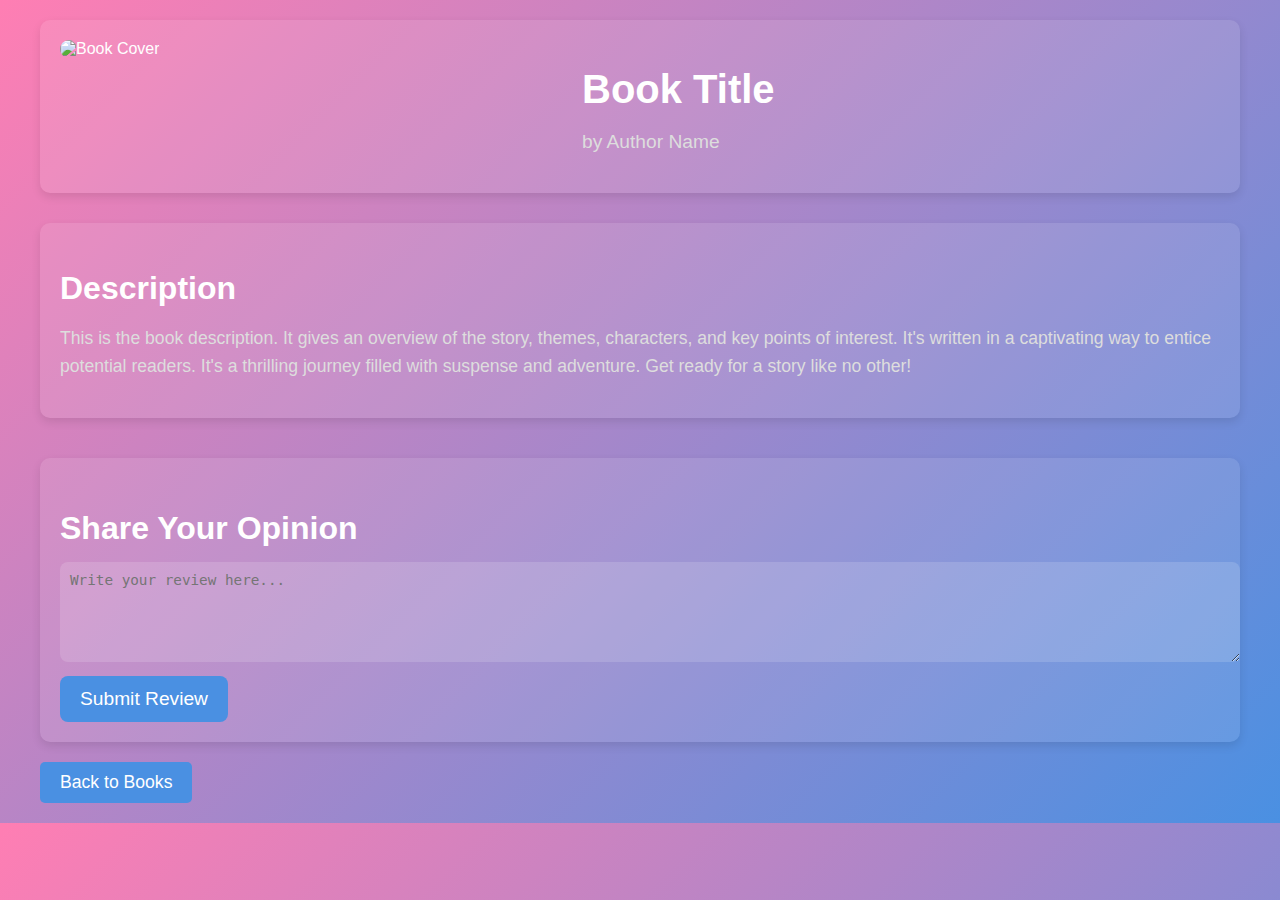
==== book1.html @ 82d81248 "Create book1.html" ====
<!DOCTYPE html>
<html lang="en">

<head>
    <meta charset="UTF-8">
    <meta name="viewport" content="width=device-width, initial-scale=1.0">
    <meta http-equiv="X-UA-Compatible" content="ie=edge">
    <title>Book Detail</title>
    <link rel="stylesheet" href="styles.css"> <!-- Link to your external CSS file -->
</head>

<body>

    <div class="book-detail-container">
        <!-- Book Info Section -->
        <div class="book-info-section">
            <!-- Left Side: Book Image -->
            <div class="book-image">
                <img src="book-cover-image.jpg" alt="Book Cover"> <!-- Replace with your book image -->
            </div>

            <!-- Right Side: Book Title, Author -->
            <div class="book-details">
                <h1 class="book-title">Book Title</h1>
                <p class="book-author">by Author Name</p>
            </div>
        </div>

        <!-- Book Description Section -->
        <div class="book-description">
            <h2>Description</h2>
            <p>
                This is the book description. It gives an overview of the story, themes, characters, and key points of
                interest. It's written in a captivating way to entice potential readers. It's a thrilling journey filled
                with suspense and adventure. Get ready for a story like no other!
            </p>
        </div>

        <!-- Review Submission Form -->
        <div class="review-form">
            <h3>Share Your Opinion</h3>
            <form id="review-form">
                <textarea name="review" placeholder="Write your review here..." rows="5" required></textarea>
                <button type="submit" class="submit-review-btn">Submit Review</button>
            </form>
        </div>

        <!-- Display Submitted Reviews -->
        <div id="reviews-section">
           
            <!-- Reviews will be appended here dynamically -->
        </div>

        <!-- Back Button -->
        <a href="index.html" class="back-button">Back to Books</a>


    </div>

    <script>
        // JavaScript to handle form submission and display reviews
        document.getElementById('review-form').addEventListener('submit', function(event) {
            event.preventDefault(); // Prevent form from submitting to a new page

            // Get the review text from the textarea
            const reviewText = document.querySelector('textarea[name="review"]').value;

            // Create a new review element
            const newReview = document.createElement('div');
            newReview.classList.add('review');
            newReview.innerHTML = `<p>"${reviewText}"</p><p class="reviewer">- You</p>`;

            // Append the new review to the reviews section
            document.getElementById('reviews-section').appendChild(newReview);

            // Clear the textarea after submission
            document.querySelector('textarea[name="review"]').value = '';
        });
    </script>

</body>

</html>
---- styles.css ----
/* Global Styles */
body, html {
    margin: 0;
    padding: 0;
    font-family: 'Segoe UI', Tahoma, Geneva, Verdana, sans-serif;
    background: linear-gradient(135deg, #ff7eb3, #4a90e2);
    color: #fff;
    overflow-x: hidden;
}

.container {
    display: flex;
    flex-direction: column;
    max-width: 1200px;
    margin: auto;
    padding: 20px;
}

/* Header */
.header-section {
    text-align: center;
    padding: 20px;
    background: rgba(255, 255, 255, 0.1);
    border-radius: 10px;
    box-shadow: 0 4px 10px rgba(0, 0, 0, 0.1);
    animation: fadeInDown 2s ease-in-out; /* Slower fade-in */
}

.header-section h1 {
    margin: 0;
    font-size: 3em;
    letter-spacing: 2px;
}

/* Navigation */
.nav-bar {
    margin-top: 15px;
    display: flex;
    justify-content: center;
    gap: 20px;
    flex-wrap: wrap;
}

.nav-bar a {
    text-decoration: none;
    color: #fff;
    padding: 10px 20px;
    background: rgba(255, 255, 255, 0.15);
    border-radius: 5px;
    transition: background 0.3s, transform 0.3s;
}

.nav-bar a:hover {
    background: rgba(255, 255, 255, 0.3);
    transform: scale(1.1);
}

/* Section Styling */
section {
    background: rgba(255, 255, 255, 0.1);
    margin: 20px 0;
    padding: 20px;
    border-radius: 10px;
    animation: fadeIn 1.5s ease-in-out; /* Slower fade-in */
    box-shadow: 0 4px 20px rgba(0, 0, 0, 0.1);
}

/* Featured Books Section */
.featured-books-section {
    background: rgba(255, 255, 255, 0.2);
    padding: 50px 30px;
    margin-top: 40px;
    border-radius: 15px;
    box-shadow: 0 4px 40px rgba(0, 0, 0, 0.3);
    animation: fadeInUp 2s ease-in-out; /* Slower fade-in */
}

.featured-books-section h2 {
    text-align: center;
    font-size: 2.8em;
    margin-bottom: 30px;
    color: #4a90e2;
}

.featured-books-content {
    display: flex;
    justify-content: space-between;
    flex-wrap: wrap;
}

.featured-text {
    flex: 1;
    padding-right: 20px;
}

.featured-text p {
    font-size: 1.2em;
    color: #ddd;
}

.book-carousel {
    flex: 2;
}

/* Grid for books */
.book-grid {
    display: grid;
    grid-template-columns: repeat(2, 1fr); /* Two books per row */
    gap: 30px;
}

.book-card {
    background: rgba(255, 255, 255, 0.2);
    border-radius: 10px;
    padding: 20px;
    text-align: center;
    transition: transform 0.4s, box-shadow 0.4s;
}

.book-card:hover {
    transform: translateY(-15px);
    box-shadow: 0 12px 25px rgba(0, 0, 0, 0.4);
}

.book-card img {
    max-width: 100%;
    border-radius: 5px;
    margin-bottom: 10px;
    transition: transform 0.3s;
}

.book-card img:hover {
    transform: scale(1.1);
}

/* Activities Section */
.activity-list {
    display: grid;
    grid-template-columns: repeat(auto-fit, minmax(250px, 1fr));
    gap: 20px;
}

.activity-item {
    background: rgba(255, 255, 255, 0.15);
    padding: 15px;
    border-radius: 8px;
    animation: fadeInUp 1.5s;
    text-align: center;
}

.activity-item h3 {
    margin-bottom: 10px;
}

.activity-item p {
    margin: 0;
}

/* Alphabet List */
.alphabet-grid {
    display: grid;
    grid-template-columns: repeat(auto-fit, minmax(150px, 1fr));
    gap: 10px;
}

.alphabet-item {
    background: rgba(255, 255, 255, 0.15);
    padding: 15px;
    border-radius: 8px;
    animation: slideIn 1.5s;
    text-align: center;
}

.alphabet-item h3 {
    margin-bottom: 10px;
}

/* Search Bar */
input[type="text"] {
    width: 100%;
    padding: 12px;
    border: none;
    border-radius: 5px;
    margin-top: 10px;
    outline: none;
    background: rgba(255, 255, 255, 0.15);
    color: #fff;
    transition: background 0.3s;
}

input[type="text"]::placeholder {
    color: #ddd;
}

input[type="text"]:focus {
    background: rgba(255, 255, 255, 0.3);
}

/* Footer */
.footer-section {
    text-align: center;
    padding: 15px;
    background: rgba(255, 255, 255, 0.1);
    border-radius: 10px;
    animation: fadeInUp 1.5s;
}

/* Animations */
@keyframes fadeIn {
    from { opacity: 0; }
    to { opacity: 1; }
}

@keyframes fadeInUp {
    from { transform: translateY(30px); opacity: 0; }
    to { transform: translateY(0); opacity: 1; }
}

@keyframes fadeInDown {
    from { transform: translateY(-30px); opacity: 0; }
    to { transform: translateY(0); opacity: 1; }
}

@keyframes slideIn {
    from { transform: translateX(-100%); }
    to { transform: translateX(0); }
}
/* Book Detail Page */
/* Body and Overall Container */
/* Body and Overall Container */
body {
    font-family: 'Segoe UI', Tahoma, Geneva, Verdana, sans-serif;
    margin: 0;
    padding: 0;
    background: linear-gradient(135deg, #ff7eb3, #4a90e2);
    color: #fff;
}

.book-detail-container {
    max-width: 1200px;
    margin: auto;
    padding: 20px;
}

/* Book Info Section */
.book-info-section {
    display: flex;
    flex-direction: row;
    justify-content: space-between;
    margin-bottom: 30px;
    background: rgba(255, 255, 255, 0.1);
    padding: 20px;
    border-radius: 10px;
    box-shadow: 0 4px 10px rgba(0, 0, 0, 0.1);
}

/* Book Image */
.book-image {
    width: 40%;
}

.book-image img {
    width: 100%;
    border-radius: 10px;
    transition: transform 0.3s;
}

.book-image img:hover {
    transform: scale(1.05);
}

/* Book Details (Right Side) */
.book-details {
    width: 55%;
    padding-left: 20px;
}

.book-title {
    font-size: 2.5em;
    margin-bottom: 10px;
    color: #fff;
}

.book-author {
    font-size: 1.2em;
    margin-bottom: 20px;
    color: #ddd;
}

/* Book Description Section */
.book-description {
    background: rgba(255, 255, 255, 0.1);
    padding: 20px;
    margin-top: 20px;
    border-radius: 10px;
    box-shadow: 0 4px 10px rgba(0, 0, 0, 0.1);
}

.book-description h2 {
    font-size: 2em;
    margin-bottom: 15px;
}

.book-description p {
    font-size: 1.1em;
    line-height: 1.6;
    color: #ddd;
}

/* Reviews Section */
.reviews-section {
    margin-top: 30px;
}

.reviews-section h3 {
    font-size: 2em;
    margin-bottom: 15px;
    color: #fff;
}

.review {
    background: rgba(255, 255, 255, 0.1);
    padding: 20px;
    margin-bottom: 15px;
    border-radius: 10px;
    box-shadow: 0 4px 10px rgba(0, 0, 0, 0.1);
}

.reviewer {
    font-size: 1em;
    font-style: italic;
    color: #ddd;
}

/* Review Submission Form */
.review-form {
    margin-top: 40px;
    background: rgba(255, 255, 255, 0.1);
    padding: 20px;
    border-radius: 10px;
    box-shadow: 0 4px 10px rgba(0, 0, 0, 0.1);
}

.review-form h3 {
    font-size: 2em;
    margin-bottom: 15px;
    color: #fff;
}

.review-form textarea {
    width: 100%;
    padding: 10px;
    font-size: 1.1em;
    color: #fff;
    background: rgba(255, 255, 255, 0.15);
    border: none;
    border-radius: 8px;
    resize: vertical;
    transition: background 0.3s;
}

.review-form textarea:focus {
    background: rgba(255, 255, 255, 0.2);
    outline: none;
}

.submit-review-btn {
    padding: 12px 20px;
    background-color: #4a90e2;
    color: #fff;
    border: none;
    border-radius: 8px;
    font-size: 1.2em;
    margin-top: 10px;
    cursor: pointer;
    transition: background-color 0.3s;
}

.submit-review-btn:hover {
    background-color: #357ab7;
}

/* Back Button */
.back-button {
    display: inline-block;
    padding: 10px 20px;
    background-color: #4a90e2;
    color: #fff;
    text-decoration: none;
    border-radius: 5px;
    margin-top: 20px;
    font-size: 1.1em;
    transition: background-color 0.3s;
}

.back-button:hover {
    background-color: #357ab7;
}
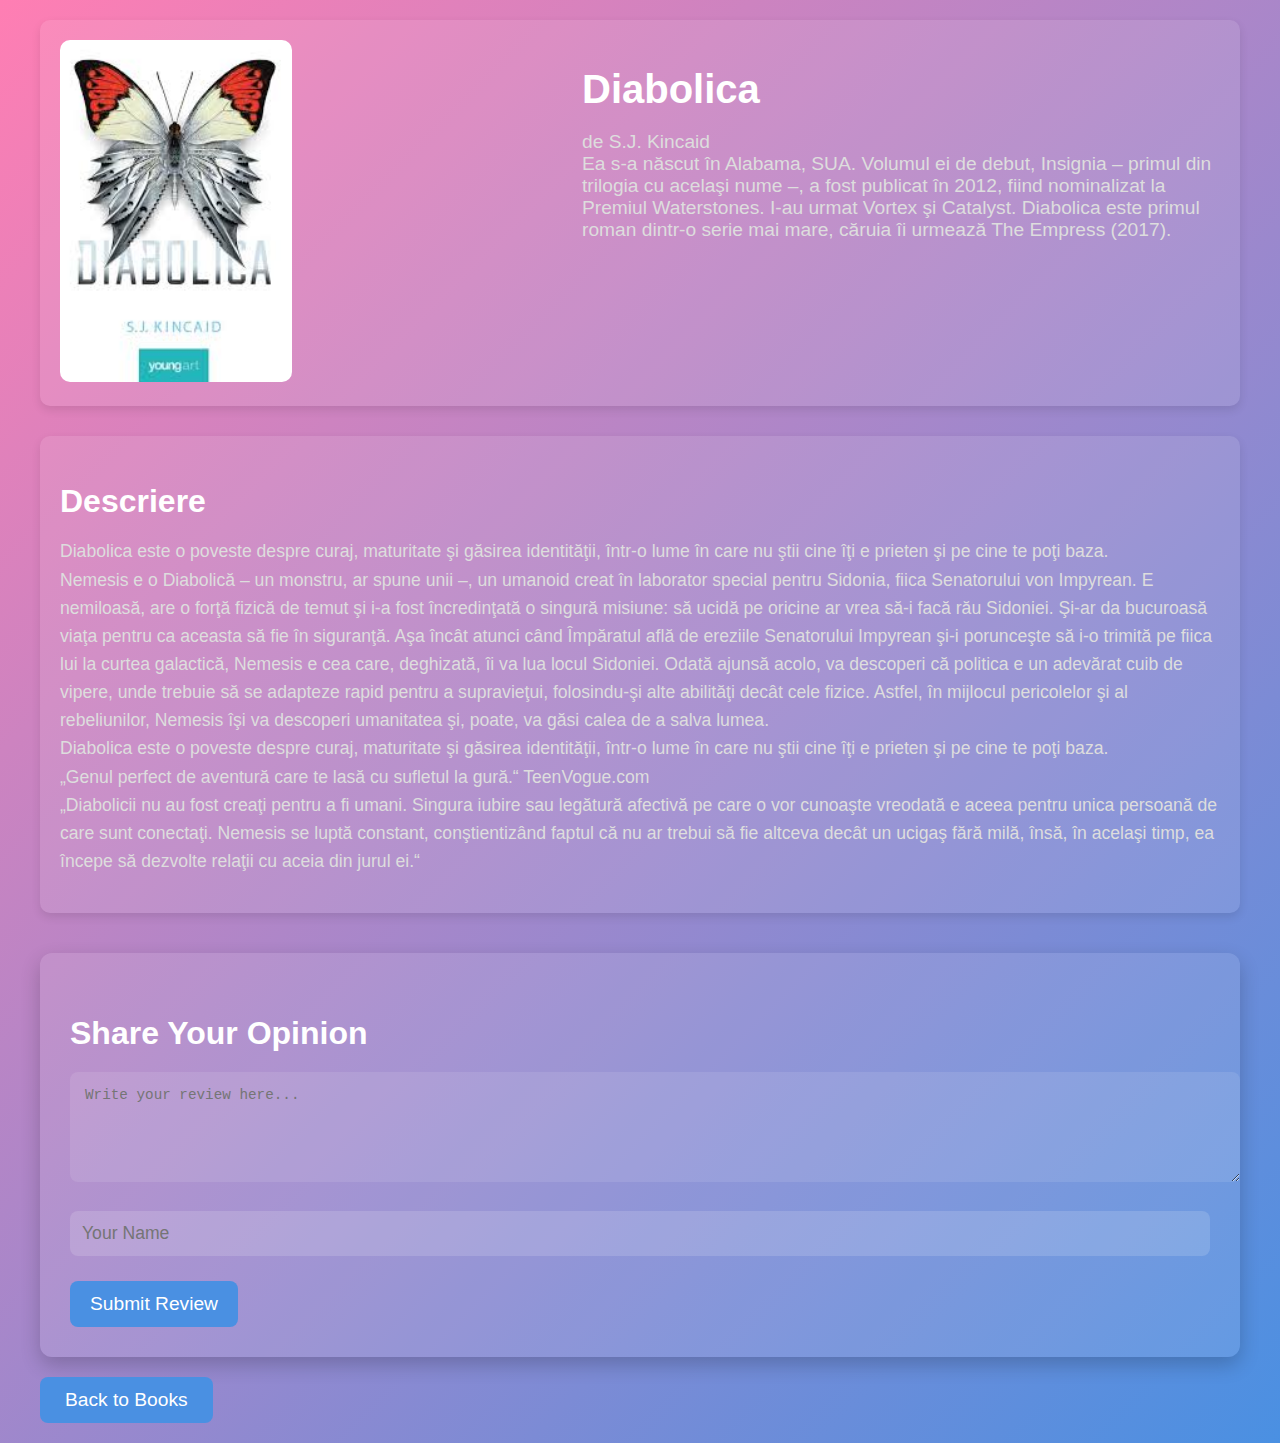
==== commit d5fe2d38: "Update book1.html" ====
--- a/book1.html
+++ b/book1.html
@@ -16,68 +16,98 @@
         <div class="book-info-section">
             <!-- Left Side: Book Image -->
             <div class="book-image">
-                <img src="book-cover-image.jpg" alt="Book Cover"> <!-- Replace with your book image -->
+                 <img src="[data-uri]"
+ alt="Book Cover"> <!-- Replace with your book image -->
             </div>
 
             <!-- Right Side: Book Title, Author -->
             <div class="book-details">
-                <h1 class="book-title">Book Title</h1>
-                <p class="book-author">by Author Name</p>
+                <h1 class="book-title">Diabolica</h1>
+                <p class="book-author">de S.J. Kincaid 
+                    <br>
+                    Ea s‑a născut în Alabama, SUA. Volumul ei de debut, Insignia – primul din trilogia cu acelaşi nume –, a fost publicat în 2012, fiind nominalizat la Premiul Waterstones. I‑au urmat Vortex şi Catalyst. Diabolica este primul roman dintr‑o serie mai mare, căruia îi urmează The Empress (2017).
+                </p>
             </div>
         </div>
 
         <!-- Book Description Section -->
         <div class="book-description">
-            <h2>Description</h2>
+            <h2>Descriere</h2>
             <p>
-                This is the book description. It gives an overview of the story, themes, characters, and key points of
-                interest. It's written in a captivating way to entice potential readers. It's a thrilling journey filled
-                with suspense and adventure. Get ready for a story like no other!
+                Diabolica este o poveste despre curaj, maturitate şi găsirea identităţii, într-o lume în care nu ştii cine îţi e prieten şi pe cine te poţi baza.<br>
+Nemesis e o Diabolică – un monstru, ar spune unii –, un umanoid creat în laborator special pentru Sidonia, fiica Senatorului von Impyrean. E nemiloasă, are o forţă fizică de temut şi i-a fost încredinţată o singură misiune: să ucidă pe oricine ar vrea să-i facă rău Sidoniei. Şi-ar da bucuroasă viaţa pentru ca aceasta să fie în siguranţă. Aşa încât atunci când Împăratul află de ereziile Senatorului Impyrean şi-i porunceşte să i-o trimită pe fiica lui la curtea galactică, Nemesis e cea care, deghizată, îi va lua locul Sidoniei. Odată ajunsă acolo, va descoperi că politica e un adevărat cuib de vipere, unde trebuie să se adapteze rapid pentru a supravieţui, folosindu-şi alte abilităţi decât cele fizice. Astfel, în mijlocul pericolelor şi al rebeliunilor, Nemesis îşi va descoperi umanitatea şi, poate, va găsi calea de a salva lumea.
+<br>
+
+
+Diabolica este o poveste despre curaj, maturitate şi găsirea identităţii, într-o lume în care nu ştii  cine îţi e prieten şi pe cine te poţi baza.
+<br>
+
+
+„Genul perfect de aventură care te lasă cu sufletul la gură.“ TeenVogue.com
+<br>
+„Diabolicii nu au fost creaţi pentru a fi umani. Singura iubire sau legătură afectivă pe care o vor cunoaşte vreodată e aceea pentru unica persoană de care sunt conectaţi. Nemesis se luptă constant, conştientizând faptul că nu ar trebui să fie altceva decât un ucigaş fără milă, însă, în acelaşi timp, ea începe să dezvolte relaţii cu aceia din jurul ei.“
             </p>
         </div>
 
-        <!-- Review Submission Form -->
         <div class="review-form">
             <h3>Share Your Opinion</h3>
             <form id="review-form">
                 <textarea name="review" placeholder="Write your review here..." rows="5" required></textarea>
+                <input type="text" class="reviewer-name-field" placeholder="Your Name" required> 
                 <button type="submit" class="submit-review-btn">Submit Review</button>
             </form>
         </div>
+        
 
         <!-- Display Submitted Reviews -->
         <div id="reviews-section">
-           
             <!-- Reviews will be appended here dynamically -->
         </div>
-
         <!-- Back Button -->
         <a href="index.html" class="back-button">Back to Books</a>
-
-
     </div>
-
     <script>
-        // JavaScript to handle form submission and display reviews
+        // Get a unique book identifier (could be set dynamically for each book page)
+        const bookId = 'book1'; // Replace 'book1' with a variable that identifies the current book
+        
+        // Function to load existing reviews for the current book from local storage
+        function loadReviews() {
+            const storedReviews = JSON.parse(localStorage.getItem(bookId)) || [];
+            const reviewsSection = document.getElementById('reviews-section');
+            reviewsSection.innerHTML = ''; // Clear existing reviews
+        
+            // Loop through stored reviews and display them
+            storedReviews.forEach(review => {
+                const reviewElement = document.createElement('div');
+                reviewElement.classList.add('review');
+                reviewElement.innerHTML = `
+                    <p>"${review.text}"</p>
+                    <p class="reviewer">- ${review.name}</p>
+                `;
+                reviewsSection.appendChild(reviewElement);
+            });
+        }
+        
+        // Load reviews on page load
+        window.onload = loadReviews;
+        
         document.getElementById('review-form').addEventListener('submit', function(event) {
-            event.preventDefault(); // Prevent form from submitting to a new page
-
-            // Get the review text from the textarea
+            event.preventDefault();
+        
             const reviewText = document.querySelector('textarea[name="review"]').value;
-
-            // Create a new review element
-            const newReview = document.createElement('div');
-            newReview.classList.add('review');
-            newReview.innerHTML = `<p>"${reviewText}"</p><p class="reviewer">- You</p>`;
-
-            // Append the new review to the reviews section
-            document.getElementById('reviews-section').appendChild(newReview);
-
-            // Clear the textarea after submission
+            const reviewerName = document.querySelector('.reviewer-name-field').value; // Updated selector for name field
+            const storedReviews = JSON.parse(localStorage.getItem(bookId)) || [];
+            
+            // Add the new review with a timestamp to make each review unique
+            storedReviews.push({ text: reviewText, name: reviewerName, id: Date.now() }); // Added unique id
+            localStorage.setItem(bookId, JSON.stringify(storedReviews));
+        
+            loadReviews();
             document.querySelector('textarea[name="review"]').value = '';
+            document.querySelector('.reviewer-name-field').value = ''; // Clear name field after submission
         });
     </script>
-
+        
 </body>
 
 </html>
--- a/styles.css
+++ b/styles.css
@@ -79,7 +79,7 @@
     text-align: center;
     font-size: 2.8em;
     margin-bottom: 30px;
-    color: #4a90e2;
+    color: #ffffff;
 }
 
 .featured-books-content {
@@ -175,26 +175,63 @@
     margin-bottom: 10px;
 }
 
-/* Search Bar */
-input[type="text"] {
-    width: 100%;
-    padding: 12px;
-    border: none;
-    border-radius: 5px;
-    margin-top: 10px;
+/* Search bar styles */
+/* Search bar styles */
+.search-section {
+    margin-top: 40px;
+    text-align: center;
+}
+
+#searchBar {
+    width: 50%;
+    padding: 12px 20px;
+    font-size: 18px;
+    border: 2px solid rgba(255, 255, 255, 0.3); /* Transparent border */
+    border-radius: 30px; /* Rounded corners */
+    background-color: rgba(255, 255, 255, 0.1); /* Light transparent background */
+    color: white; /* Text color */
     outline: none;
-    background: rgba(255, 255, 255, 0.15);
-    color: #fff;
-    transition: background 0.3s;
-}
-
-input[type="text"]::placeholder {
-    color: #ddd;
-}
-
-input[type="text"]:focus {
-    background: rgba(255, 255, 255, 0.3);
-}
+    transition: all 0.3s ease;
+    box-shadow: 0 4px 12px rgba(0, 0, 0, 0.2); /* Soft shadow for depth */
+}
+
+#searchBar:focus {
+    background-color: rgba(255, 255, 255, 0.2); /* Slightly darker background on focus */
+    color: white; /* Keeping the text color white */
+}
+
+#searchResults {
+    margin-top: 20px;
+    text-align: left;
+    width: 50%;
+    margin-left: auto;
+    margin-right: auto;
+}
+
+.search-result {
+    background-color: rgba(255, 255, 255, 0.2); /* Slight transparent background */
+    padding: 15px;
+    margin: 10px 0;
+    border-radius: 10px;
+    box-shadow: 0 4px 12px rgba(0, 0, 0, 0.1); /* Soft shadow */
+    color: white; /* White text */
+}
+
+.search-result a {
+    text-decoration: none;
+    color: white; /* White links */
+}
+
+.search-result h3 {
+    margin: 0;
+    font-size: 20px;
+}
+
+.search-result p {
+    margin: 5px 0 0;
+    color: rgba(255, 255, 255, 0.7); /* Lighter text color */
+}
+
 
 /* Footer */
 .footer-section {
@@ -256,7 +293,7 @@
 
 /* Book Image */
 .book-image {
-    width: 40%;
+    width: 20%;
 }
 
 .book-image img {
@@ -306,7 +343,7 @@
     line-height: 1.6;
     color: #ddd;
 }
-
+/* Reviews Section */
 /* Reviews Section */
 .reviews-section {
     margin-top: 30px;
@@ -324,42 +361,52 @@
     margin-bottom: 15px;
     border-radius: 10px;
     box-shadow: 0 4px 10px rgba(0, 0, 0, 0.1);
+    transition: background 0.3s;
+}
+
+.review:hover {
+    background: rgba(255, 255, 255, 0.15);
 }
 
 .reviewer {
-    font-size: 1em;
+    font-size: 1.1em;
     font-style: italic;
-    color: #ddd;
+    color: #bbb;
+    text-align: right;
+    margin-top: 10px;
 }
 
 /* Review Submission Form */
 .review-form {
     margin-top: 40px;
     background: rgba(255, 255, 255, 0.1);
-    padding: 20px;
-    border-radius: 10px;
-    box-shadow: 0 4px 10px rgba(0, 0, 0, 0.1);
+    padding: 30px;
+    border-radius: 12px;
+    box-shadow: 0 8px 20px rgba(0, 0, 0, 0.2);
 }
 
 .review-form h3 {
     font-size: 2em;
+    margin-bottom: 20px;
+    color: #fff;
+}
+
+.review-form textarea,
+.reviewer-name-field {
+    width: 100%;
+    padding: 15px;
+    font-size: 1.1em;
+    color: #fff;
+    background: rgba(255, 255, 255, 0.1);
+    border: none;
+    border-radius: 8px;
     margin-bottom: 15px;
-    color: #fff;
-}
-
-.review-form textarea {
-    width: 100%;
-    padding: 10px;
-    font-size: 1.1em;
-    color: #fff;
-    background: rgba(255, 255, 255, 0.15);
-    border: none;
-    border-radius: 8px;
+    transition: background 0.3s;
     resize: vertical;
-    transition: background 0.3s;
-}
-
-.review-form textarea:focus {
+}
+
+.review-form textarea:focus,
+.reviewer-name-field:focus {
     background: rgba(255, 255, 255, 0.2);
     outline: none;
 }
@@ -383,16 +430,73 @@
 /* Back Button */
 .back-button {
     display: inline-block;
-    padding: 10px 20px;
+    padding: 12px 25px;
     background-color: #4a90e2;
     color: #fff;
     text-decoration: none;
-    border-radius: 5px;
+    border-radius: 8px;
     margin-top: 20px;
-    font-size: 1.1em;
+    font-size: 1.2em;
     transition: background-color 0.3s;
 }
 
 .back-button:hover {
     background-color: #357ab7;
 }
+/* Reviewer Name Field */
+/* Reviewer Name Field (Your Name) */
+/* Reviewer Name Field (Your Name) */
+.review-form .reviewer-name-field {
+    margin-top: 10px;
+    width: 100%;
+    padding: 12px;
+    font-size: 1.1em;
+    color: #fff;
+    background: rgba(255, 255, 255, 0.15); /* Subtle background with transparency */
+    border: none;
+    border-radius: 8px;
+    transition: background 0.3s;
+    box-sizing: border-box; /* Ensures padding doesn't affect width calculation */
+}
+
+/* Focus State for the Reviewer Name Field */
+.review-form .reviewer-name-field:focus {
+    background: rgba(255, 255, 255, 0.2); /* Slightly darker background on focus */
+    outline: none; /* Remove default outline */
+}
+
+
+/* Delete Button */
+.delete-review-btn {
+    padding: 8px 16px;
+    background-color: #ff5c5c;
+    color: #fff;
+    border: none;
+    border-radius: 8px;
+    font-size: 1em;
+    margin-top: 10px;
+    cursor: pointer;
+    display: none; /* Initially hidden, will show on hover */
+    transition: background-color 0.3s, transform 0.3s;
+    text-align: center; /* Center the text inside the button */
+    width: auto;
+}
+
+.delete-review-btn:hover {
+    background-color: #e04a4a;
+    transform: scale(1.05);
+}
+
+/* Reviewer Section - Add padding around the review and name field for a better layout */
+.review {
+    background: rgba(255, 255, 255, 0.1);
+    padding: 20px;
+    margin-bottom: 15px;
+    border-radius: 10px;
+    box-shadow: 0 4px 10px rgba(0, 0, 0, 0.1);
+    position: relative; /* This allows positioning of the delete button */
+}
+
+.review:hover .delete-review-btn {
+    display: block; /* Show delete button when the review is hovered */
+}
